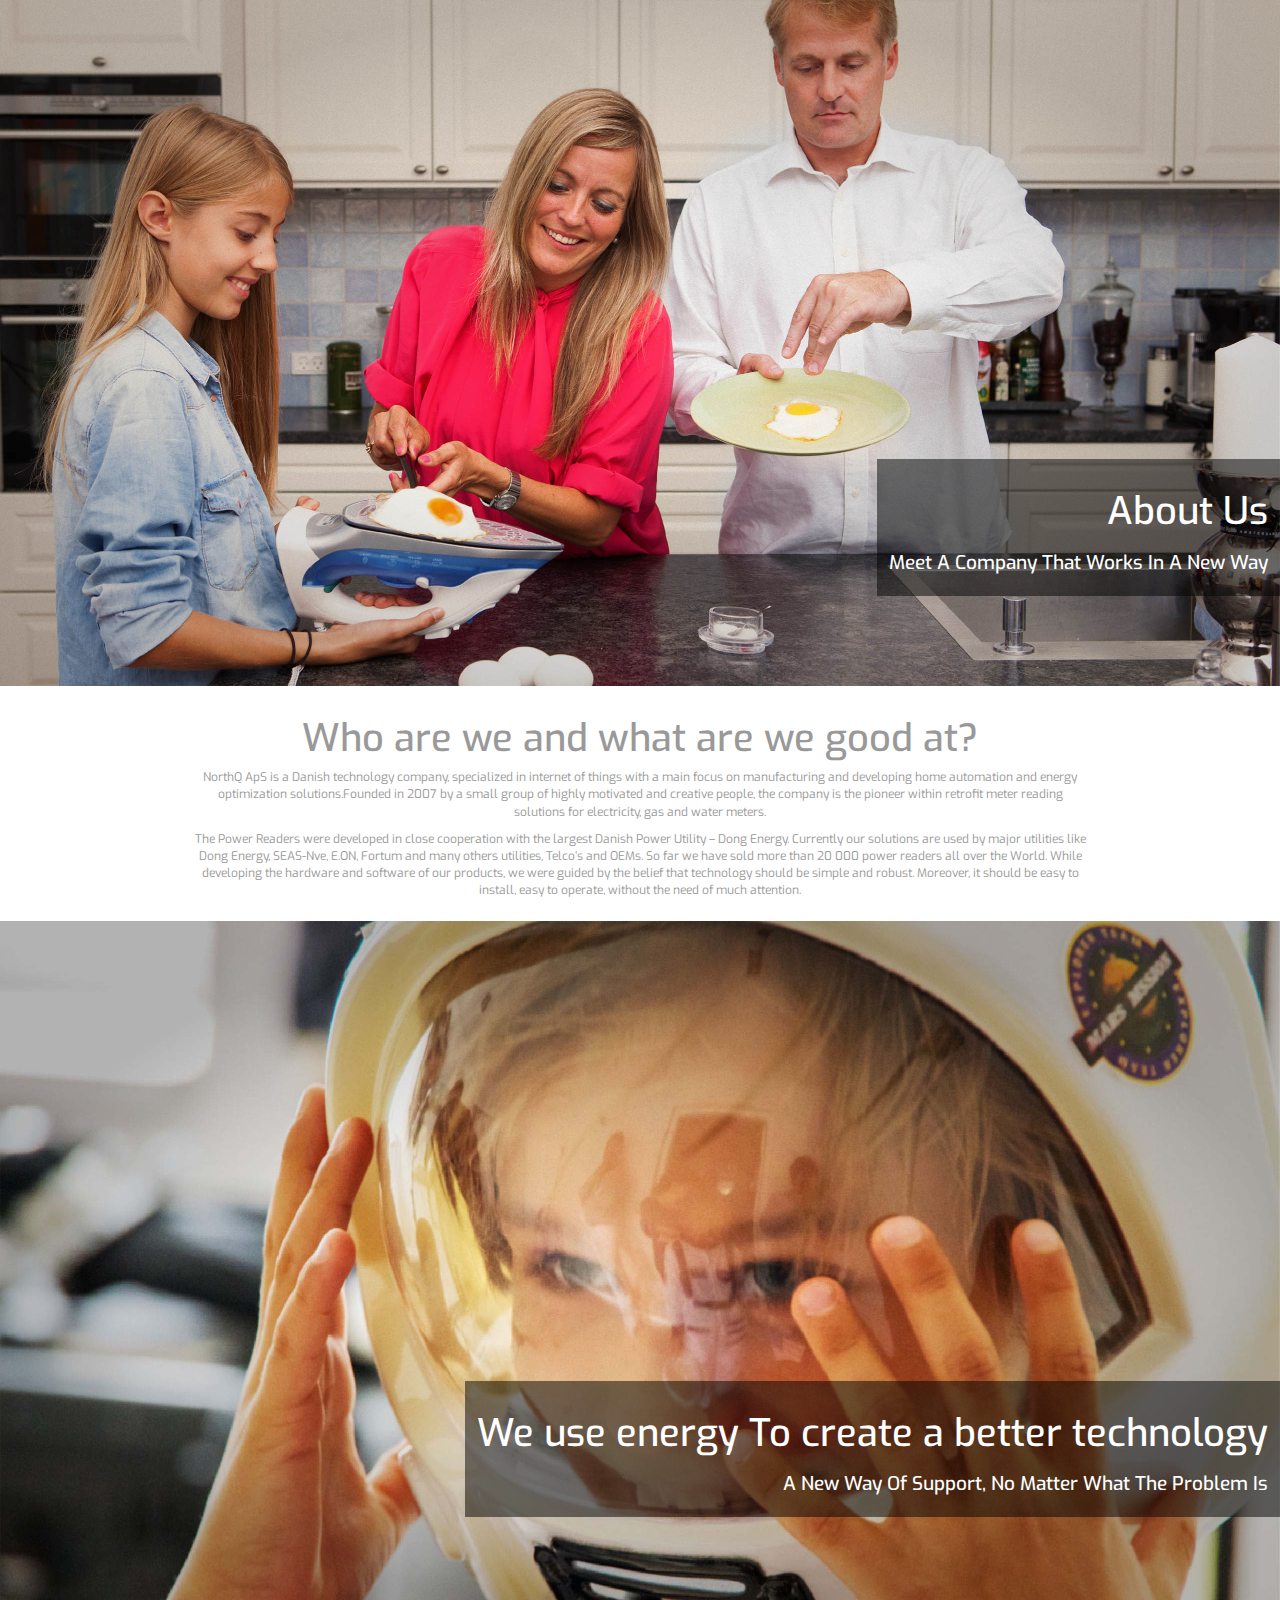
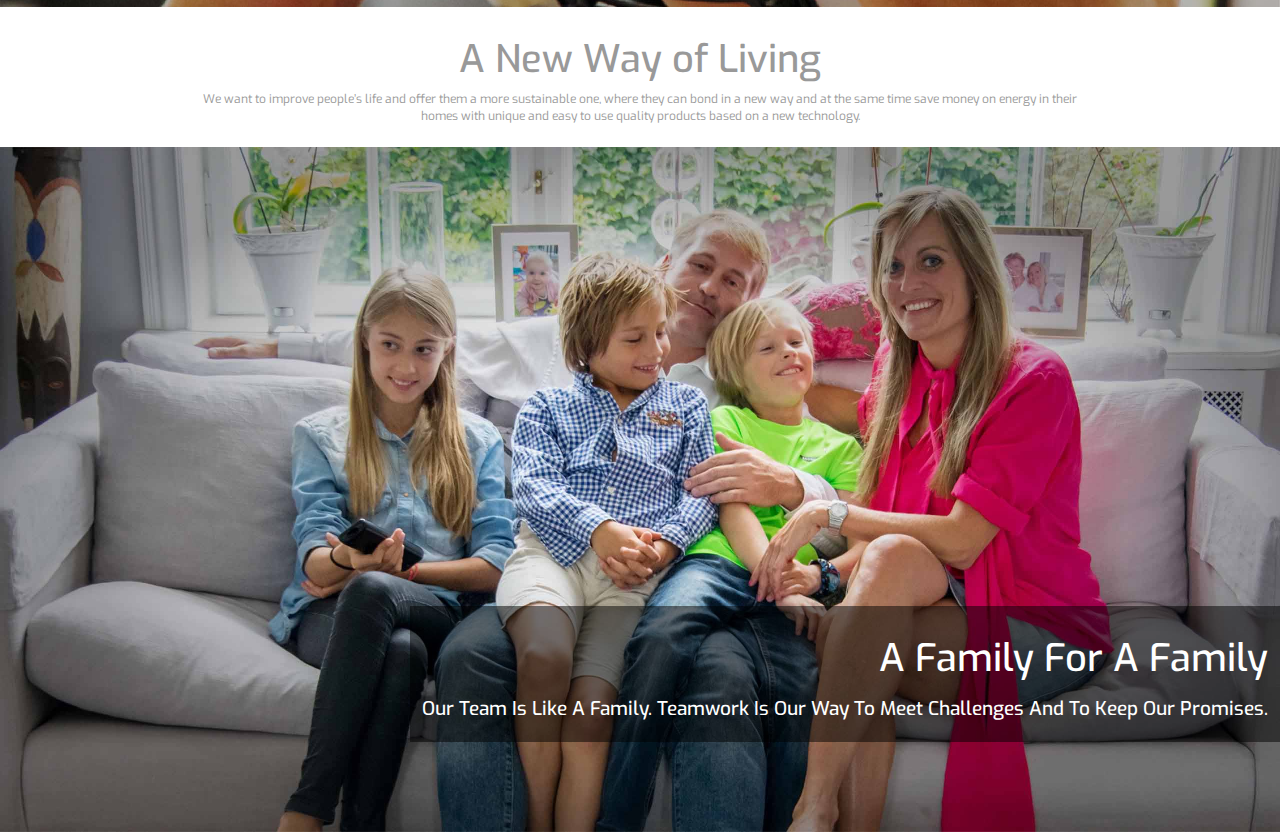
==== about.html @ 4a231ece "added pages, navigation on index" ====
<!DOCTYPE html>
<html lang="en">
  <head>
    <meta charset="utf-8">
    <meta http-equiv="X-UA-Compatible" content="IE=edge">
    <meta name="viewport" content="width=device-width, initial-scale=1">
    <!-- The above 3 meta tags *must* come first in the head; any other head content must come *after* these tags -->
    <title>About Us</title>

    <!-- Bootstrap -->
    <link href="css/bootstrap.min.css" rel="stylesheet">
    <link rel="stylesheet" type="text/css" href="css/style.css">
    <link href="https://fonts.googleapis.com/css?family=Exo" rel="stylesheet">
    <!-- HTML5 shim and Respond.js for IE8 support of HTML5 elements and media queries -->
    <!-- WARNING: Respond.js doesn't work if you view the page via file:// -->
    <!--[if lt IE 9]>
      <script src="https://oss.maxcdn.com/html5shiv/3.7.3/html5shiv.min.js"></script>
      <script src="https://oss.maxcdn.com/respond/1.4.2/respond.min.js"></script>
    <![endif]-->
  </head>
  <body>
      <div class="slide">

        <div class="slideText">
          <h1>About Us</h1>
          <h3>Meet A Company That Works In A New Way</h3>
        </div>
        
        <img src="images/about1.jpg">
      </div>

      <div class="developers">
        <h1>Who are we and what are we good at?</h1>
        <p>NorthQ ApS is a Danish technology company, specialized in internet of things with a main focus on manufacturing and developing home automation and energy optimization solutions.Founded in 2007 by a small group of highly motivated and creative people, the company is the pioneer within retrofit meter reading solutions for electricity, gas and water meters. </p>
        <p>The Power Readers were developed in close cooperation with the largest Danish Power Utility – Dong Energy. Currently our solutions are used by major utilities like Dong Energy, SEAS-Nve, E.ON, Fortum and many others utilities, Telco’s and OEMs. So far we have sold more than 20 000 power readers all over the World. While developing the hardware and software of our products, we were guided by the belief that technology should be simple and robust. Moreover, it should be easy to install, easy to operate, without the need of much attention.</p>
      </div>

      <div class="slide">

        <div class="slideText">
          <h1>We use energy To create a better technology</h1>
          <h3>A New Way Of Support, No Matter What The Problem Is</h3>
        </div>
        
        <img src="images/about2.jpg">
      </div>

      <div class="developers">
        <h1>A New Way of Living</h1>
        <p>We want to improve people’s life and offer them a more sustainable one, where they can bond in a new way and at the same time save money on energy in their homes with unique and easy to use quality products based on a new technology.</p>
      </div> 

        <div class="slide">

        <div class="slideText">
          <h1>A Family For A Family</h1>
          <h3>Our Team Is Like A Family. Teamwork Is Our Way To Meet Challenges And To Keep Our Promises.</h3>
        </div>
        
        <img src="images/about3.jpg">
      </div>

















    <!-- jQuery (necessary for Bootstrap's JavaScript plugins) -->
    <script src="https://ajax.googleapis.com/ajax/libs/jquery/1.12.4/jquery.min.js"></script>
    <!-- Include all compiled plugins (below), or include individual files as needed -->
    <script src="js/bootstrap.min.js"></script>
  </body>
</html>
---- css/style.css ----
html, body{
	box-sizing:border-box;
	margin: 0;
	padding: 0;
	font-family: 'Exo', sans-serif;
    font-weight: 400;
    font-size: 12px;
}
h1{
	font-size: 38px;
}
h2{
	font-size: 21px;
}
h3{
	font-size: 19px;
}
h4{
	font-size: 16px;
}
h5{
	font-size: 15px;
}

#logo{
	height: auto;
	width: 70px;
}
.navbar-default {
  background-color: #005eb8;
  border-color: #005eb8;
  margin-bottom: 0px;
  border-radius: 0px;
}
.navbar-default .navbar-brand {
  color: #ecf0f1;
}
.navbar-default .navbar-brand:hover,
.navbar-default .navbar-brand:focus {
  color: #ffffff;
}
.navbar-default .navbar-text {
  color: #ecf0f1;
}
.navbar-default .navbar-nav > li > a {
  color: #ecf0f1;
}
.navbar-default .navbar-nav > li > a:hover,
.navbar-default .navbar-nav > li > a:focus {
  color: #ffffff;
}
.navbar-default .navbar-nav > li > .dropdown-menu {
  background-color: #005eb8;
}
.navbar-default .navbar-nav > li > .dropdown-menu > li > a {
  color: #ecf0f1;
}
.navbar-default .navbar-nav > li > .dropdown-menu > li > a:hover,
.navbar-default .navbar-nav > li > .dropdown-menu > li > a:focus {
  color: #ffffff;
  background-color: #005eb8;
}
.navbar-default .navbar-nav > li > .dropdown-menu > li > .divider {
  background-color: #005eb8;
}
.navbar-default .navbar-nav .open .dropdown-menu > .active > a,
.navbar-default .navbar-nav .open .dropdown-menu > .active > a:hover,
.navbar-default .navbar-nav .open .dropdown-menu > .active > a:focus {
  color: #ffffff;
  background-color: #005eb8;
}
.navbar-default .navbar-nav > .active > a,
.navbar-default .navbar-nav > .active > a:hover,
.navbar-default .navbar-nav > .active > a:focus {
  color: #ffffff;
  background-color: #005eb8;
}
.navbar-default .navbar-nav > .open > a,
.navbar-default .navbar-nav > .open > a:hover,
.navbar-default .navbar-nav > .open > a:focus {
  color: #ffffff;
  background-color: #005eb8;
}
.navbar-default .navbar-toggle {
  border-color: #005eb8;
}
.navbar-default .navbar-toggle:hover,
.navbar-default .navbar-toggle:focus {
  background-color: #005eb8;
}
.navbar-default .navbar-toggle .icon-bar {
  background-color: #ecf0f1;
}
.navbar-default .navbar-collapse,
.navbar-default .navbar-form {
  border-color: #ecf0f1;
}
.navbar-default .navbar-link {
  color: #ecf0f1;
}
.navbar-default .navbar-link:hover {
  color: #ffffff;
}

@media (max-width: 767px) {
  .navbar-default .navbar-nav .open .dropdown-menu > li > a {
    color: #ecf0f1;
  }
  .navbar-default .navbar-nav .open .dropdown-menu > li > a:hover,
  .navbar-default .navbar-nav .open .dropdown-menu > li > a:focus {
    color: #ffffff;
  }
  .navbar-default .navbar-nav .open .dropdown-menu > .active > a,
  .navbar-default .navbar-nav .open .dropdown-menu > .active > a:hover,
  .navbar-default .navbar-nav .open .dropdown-menu > .active > a:focus {
    color: #ffffff;
    background-color: #005eb8;
  }
}


.slide{
	max-height: 100vh;
	position: relative;
	overflow: hidden;
}
.slideText{
	text-align: right;
	display: inline-block;
	color: #fff;
	background-color: rgba(0,0,0,0.5);
	position: absolute;
	bottom: 0;
	right: 0;
	padding: 1em;
	margin-bottom: 7%;
}
.slide img{
	display: inline-block;
	width:100%;
	margin: 0 auto;
	min-height: 150px;
	
}
.iconSection{
	background-image: url("../images/iconsback.jpg");
	background-repeat: no-repeat;
	background-size: cover;
	padding-bottom: 50px;
}
.icon-image{
	padding-top: 50px;
}
.icon-text{
	text-align: center;
	color: #fff;
}

.improveSection{
	display: block;
	color: #999999;
	font-style: italic;
    padding-left:20px;
    padding-right:20px;
    text-align: center;
    padding-top: 30px;
    padding-bottom: 30px;

}

.saveSection{
	padding-top: 2em;
    padding-left:20px;
    padding-right:20px;
	text-align: center;
	background-color: #fff;
	width: 100vw;
	height: auto;
	font-size: 1.5em;
    line-height:200%;
    padding-bottom:2em;
}

.saveSection span{
	color: #999999;
}

.verticallyCentered{
	width: 2em;
	vertical-align: middle;	
}

.imageSaveSection{
	width:5em !important;
	vertical-align:text-bottom;       
}
.partners{
	text-align: center;
	color: #999999;
	padding-bottom: 3em;
}

.grayscale {
  max-width:100px;
  padding-top: 20px;
  filter: url("data:image/svg+xml;utf8,<svg xmlns=\'http://www.w3.org/2000/svg\'><filter id=\'grayscale\'><feColorMatrix type=\'matrix\' values=\'0.3333 0.3333 0.3333 0 0 0.3333 0.3333 0.3333 0 0 0.3333 0.3333 0.3333 0 0 0 0 0 1 0\'/></filter></svg>#grayscale"); 
/* Firefox 3.5+ */
  filter: gray; /* IE6-9 */
  -webkit-filter: grayscale(100%); /* Chrome 19+ & Safari 6+ */
}

.grayscale:hover {
  filter: none;
  -webkit-filter: grayscale(0%);

}
.kits{
	padding: 20px;
	color: #005eb8;
}
.kits h1{
	text-align: center;
	padding: 20px;
}
.kits-image{
	width: 100%;
	max-width: 300px;
	padding-top: 15px;
}
.kits-text{
}
.bottom-border{
	border-bottom: 2px solid #005eb8;
	padding-bottom: 20px;
	margin-bottom: 1em;
}
.developers{
	width: 70%;
	text-align: center;
	margin: 0 auto;
	color: #999;
	padding-top: 1em;
	padding-bottom: 1em;
}
.developers img{
	width: 100%;
}
.developers ul li{
	text-align: left;
}
.developers span{
	text-align: left;
}
.distributors-section{
	width: 70%;
	text-align: center;
	margin: 0 auto;
	color: #999;
	padding-top: 1em;
	padding-bottom: 1em;
}
.content-section{
	padding-top: 1em;
	padding-bottom: 1em;
}
.distributors-section a{
	color:#999;
}
.distributors-section p{
	text-align: left;
}
.distributors-section img{
	width: 100%;
	max-width: 300px;
	
}
.techspec{
	padding-left: 2em;
	color:#999;
}
.pdf-img{
	width: 40px;
	padding-bottom: 1em;
}
.text-center{
	text-align: center;
}
.footer{
	background-color: #005eb8;
	color: #fff;
	padding-top: 1em;
}
.footer ul{
	list-style: none;
}

@media and (max-width: 500px)
{
	.slideText h2{
	font-size: 10px;
	}
	.slideText h4{
	font-size: 7px;
	}
}
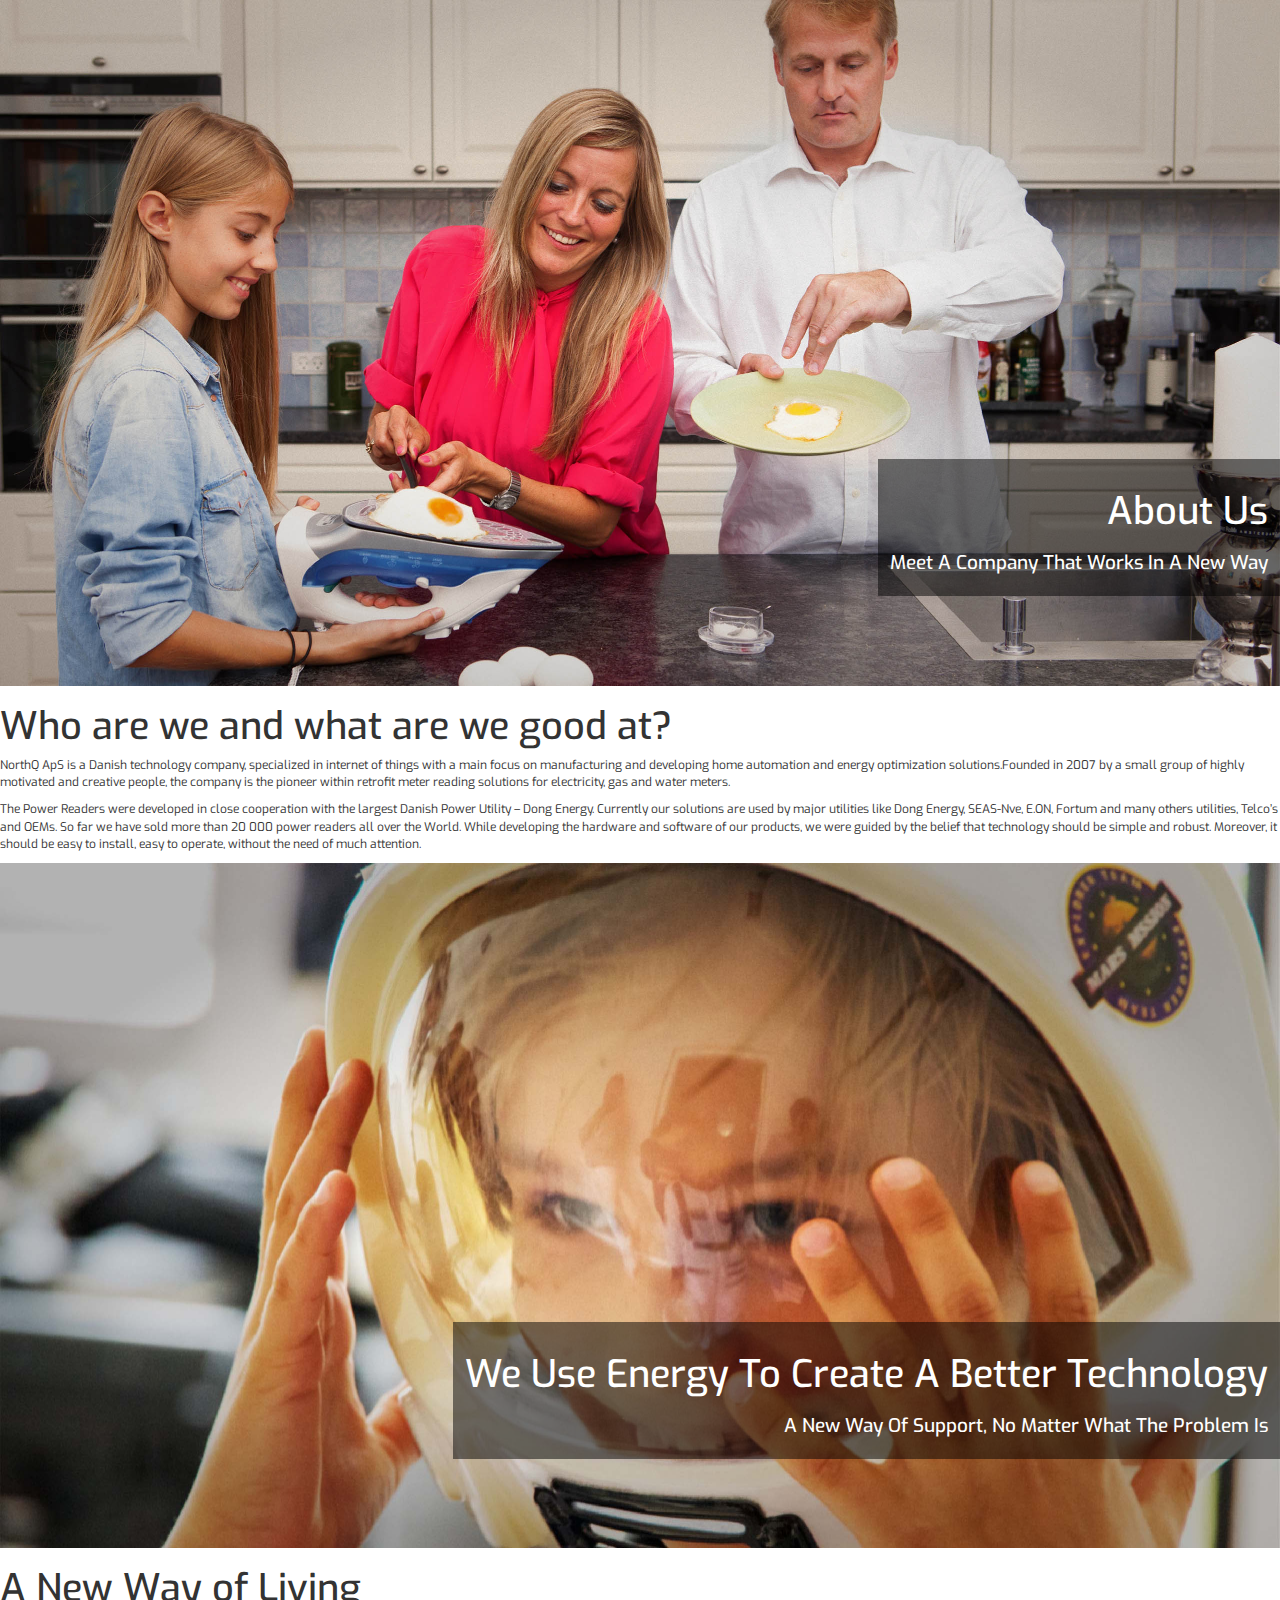
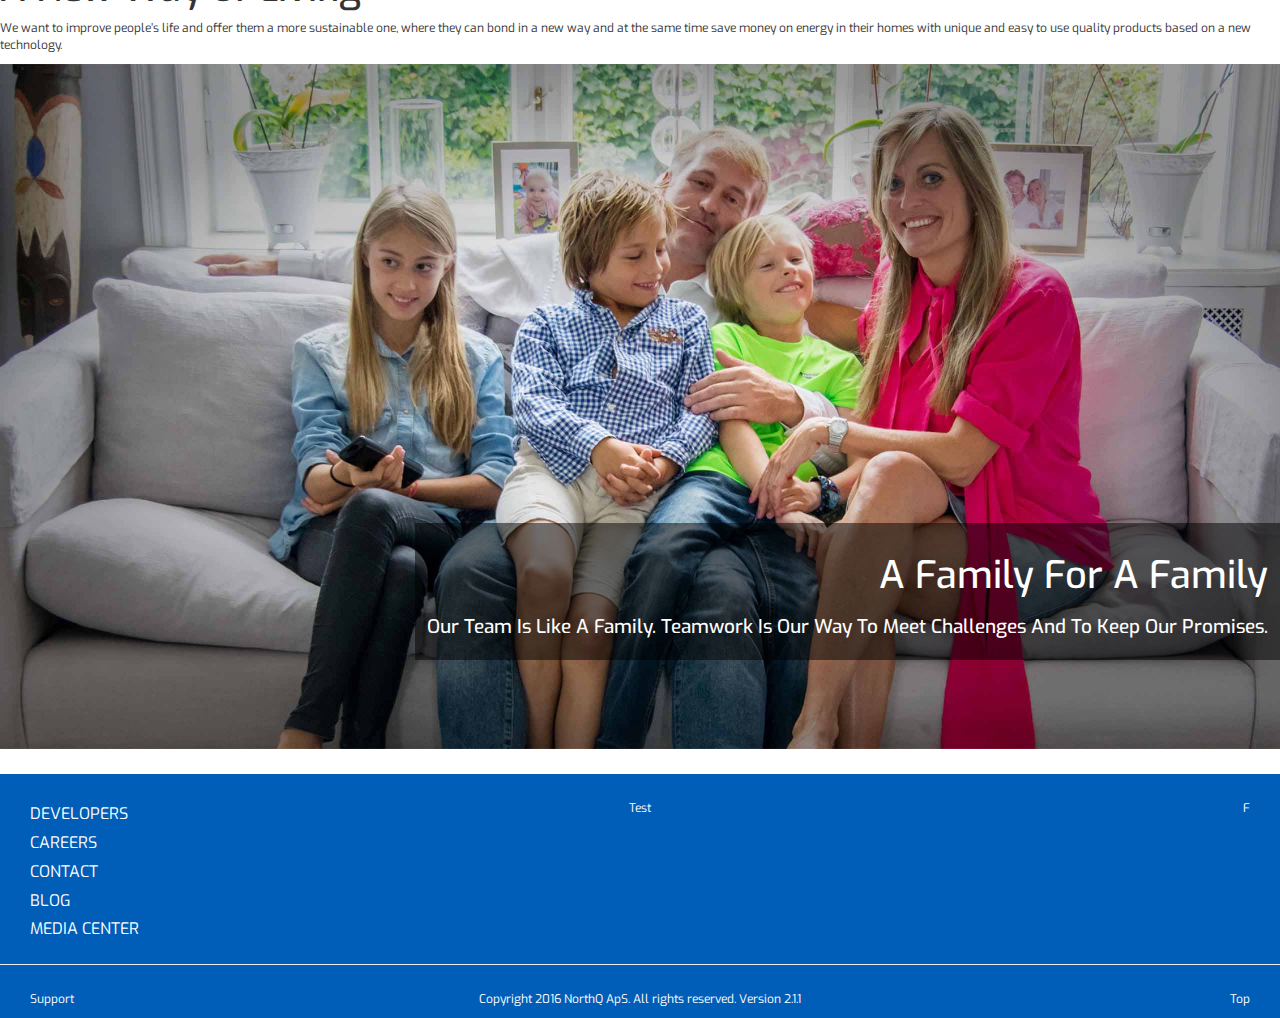
==== commit c560a570: "added footer on all pages" ====
--- a/about.html
+++ b/about.html
@@ -65,7 +65,37 @@
 
 
 
-
+      <div class="footer">
+      <div class="row">
+        <div class="col-md-4 col-sm-4">
+            <li><a href="developers.html">Developers</a></li>
+            <li><a href="careers.html">Careers</a></li>
+            <li><a href="contact.html">Contact</a></li>
+            <li><a href="#">Blog</a></li>
+            <li><a href="media_center.html">Media Center</a></li>
+        </div>
+        
+        <div class="col-md-4 col-sm-4">
+          Test
+        </div>
+        
+        <div class="col-md-4 col-sm-4">
+          F
+        </div>
+      </div>
+      <hr>
+      <div class="row">
+        <div class="col-md-4 col-sm-4">
+          <p>Support</p>
+        </div>
+        <div class="col-md-4 col-sm-4">
+          <p>Copyright 2016 NorthQ ApS. All rights reserved. Version 2.1.1
+        </div>
+        <div class="col-md-4 col-sm-4">
+          <p>Top</p>
+        </div>
+      </div>
+    </div>
 
 
 
--- a/css/style.css
+++ b/css/style.css
@@ -5,120 +5,66 @@
 	font-family: 'Exo', sans-serif;
     font-weight: 400;
     font-size: 12px;
+    overflow-x: hidden;
 }
 h1{
-	font-size: 38px;
+	font-size: 3.16em;
 }
 h2{
-	font-size: 21px;
+	font-size: 1.75em;
 }
 h3{
-	font-size: 19px;
+	font-size: 1.58em;
 }
 h4{
-	font-size: 16px;
+	font-size: 1.33em;
 }
 h5{
-	font-size: 15px;
+	font-size: 1.25em;
 }
 
 #logo{
 	height: auto;
-	width: 70px;
-}
-.navbar-default {
-  background-color: #005eb8;
-  border-color: #005eb8;
-  margin-bottom: 0px;
-  border-radius: 0px;
-}
-.navbar-default .navbar-brand {
-  color: #ecf0f1;
-}
-.navbar-default .navbar-brand:hover,
-.navbar-default .navbar-brand:focus {
-  color: #ffffff;
-}
-.navbar-default .navbar-text {
-  color: #ecf0f1;
-}
-.navbar-default .navbar-nav > li > a {
-  color: #ecf0f1;
-}
-.navbar-default .navbar-nav > li > a:hover,
-.navbar-default .navbar-nav > li > a:focus {
-  color: #ffffff;
-}
-.navbar-default .navbar-nav > li > .dropdown-menu {
-  background-color: #005eb8;
-}
-.navbar-default .navbar-nav > li > .dropdown-menu > li > a {
-  color: #ecf0f1;
-}
-.navbar-default .navbar-nav > li > .dropdown-menu > li > a:hover,
-.navbar-default .navbar-nav > li > .dropdown-menu > li > a:focus {
-  color: #ffffff;
-  background-color: #005eb8;
-}
-.navbar-default .navbar-nav > li > .dropdown-menu > li > .divider {
-  background-color: #005eb8;
-}
-.navbar-default .navbar-nav .open .dropdown-menu > .active > a,
-.navbar-default .navbar-nav .open .dropdown-menu > .active > a:hover,
-.navbar-default .navbar-nav .open .dropdown-menu > .active > a:focus {
-  color: #ffffff;
-  background-color: #005eb8;
-}
-.navbar-default .navbar-nav > .active > a,
-.navbar-default .navbar-nav > .active > a:hover,
-.navbar-default .navbar-nav > .active > a:focus {
-  color: #ffffff;
-  background-color: #005eb8;
-}
-.navbar-default .navbar-nav > .open > a,
-.navbar-default .navbar-nav > .open > a:hover,
-.navbar-default .navbar-nav > .open > a:focus {
-  color: #ffffff;
-  background-color: #005eb8;
-}
-.navbar-default .navbar-toggle {
-  border-color: #005eb8;
-}
-.navbar-default .navbar-toggle:hover,
-.navbar-default .navbar-toggle:focus {
-  background-color: #005eb8;
-}
-.navbar-default .navbar-toggle .icon-bar {
-  background-color: #ecf0f1;
-}
-.navbar-default .navbar-collapse,
-.navbar-default .navbar-form {
-  border-color: #ecf0f1;
-}
-.navbar-default .navbar-link {
-  color: #ecf0f1;
-}
-.navbar-default .navbar-link:hover {
-  color: #ffffff;
-}
-
-@media (max-width: 767px) {
-  .navbar-default .navbar-nav .open .dropdown-menu > li > a {
-    color: #ecf0f1;
-  }
-  .navbar-default .navbar-nav .open .dropdown-menu > li > a:hover,
-  .navbar-default .navbar-nav .open .dropdown-menu > li > a:focus {
-    color: #ffffff;
-  }
-  .navbar-default .navbar-nav .open .dropdown-menu > .active > a,
-  .navbar-default .navbar-nav .open .dropdown-menu > .active > a:hover,
-  .navbar-default .navbar-nav .open .dropdown-menu > .active > a:focus {
-    color: #ffffff;
-    background-color: #005eb8;
-  }
-}
-
-
+	width: 100px;
+}
+.navbar-default{
+	background-color: #005eb8;
+	border: none;
+	height: 65px;
+}
+.navbar-custom{
+	background-color: #005eb8;
+	
+}
+.navbar-default .navbar-nav>li>a {
+	color: #fff;
+	text-transform: uppercase;
+}
+.navbar-default .navbar-nav>li>a:hover {
+	text-decoration: underline;
+	color: #fff;
+}
+.navbar-custom .navbar-nav > li > a:focus, .navbar-custom .navbar-nav > li > a {
+    color: #fff;
+    height: 70px;
+    font-size: 1.5em;
+    vertical-align: middle;
+    padding-top: 20px;
+}
+.navbar-custom .navbar-nav > li > a:hover{
+	background-color: #fff;
+	color: #005eb8;
+}
+.navbar-custom .navbar-nav > li > a:active{
+	color: #005eb8;
+	background-color: #fff;
+}
+.dropdown-toggle:active, .open .dropdown-toggle {
+	background:#FFF !important;
+	color:#000 !important;
+}
+
+/* Slide section */
 .slide{
 	max-height: 100vh;
 	position: relative;
@@ -134,14 +80,16 @@
 	right: 0;
 	padding: 1em;
 	margin-bottom: 7%;
+	text-transform: capitalize;
 }
 .slide img{
 	display: inline-block;
 	width:100%;
 	margin: 0 auto;
-	min-height: 150px;
 	
 }
+
+/* Icons Section */
 .iconSection{
 	background-image: url("../images/iconsback.jpg");
 	background-repeat: no-repeat;
@@ -157,26 +105,103 @@
 }
 
 .improveSection{
-	display: block;
+	height: 5em;
+	background-color: #ffffff;
+	display: flex;
+    justify-content: center; /* align horizontal */
+    align-items: center; /* align vertical */
+    font-size: 2em;
 	color: #999999;
 	font-style: italic;
     padding-left:20px;
     padding-right:20px;
+    line-height:150%;
+
+}
+
+/* Slider mobiles */
+.sliderMobiles {
+	height: 100vh;
+	background-image: url('../images/Slider 1.jpg');
+	background-repeat: no-repeat;
+	background-size: cover;
+	background-position: center top;
+	position: relative;
+	overflow: hidden;
+}
+.sliderMobilesText {
+	padding-top: 40vh;
+	padding-left: 165px;
+	color: #fff;
+}
+.sliderMobilesPlatforms {
+    position: absolute;
+    bottom: 8vh;
+    left: 165px;
+    color: white;
+}
+.platformsImages {
+    display: flex;
+}
+.windowsPlatform {
+    align-self: flex-end;
+    margin-right: 20px;
     text-align: center;
-    padding-top: 30px;
-    padding-bottom: 30px;
-
-}
-
+    line-height: 50px;
+}
+.macPlatform {
+    align-self: flex-end;
+    margin-right: 20px;
+    line-height: 50px;
+    text-align: center;
+}
+.androidPlatform{
+	align-self: flex-end;
+	line-height: 50px;
+	text-align: center;
+}
+.fade {
+	opacity: 1;
+}
+.fade img {
+	width: 100%;
+	height: auto;
+}
+.fade_element {
+	height: 100vh !important;
+}
+.slick-prev {
+	left: 100px !important;
+	top: 47vh !important;
+	z-index: 999;
+}
+.slick-next {
+	right: 100px !important;
+	top: 47vh !important;
+}
+.sliderMobileImage {
+	height: 45vh;
+	width: auto;
+	float: right;
+	margin-right: 200px;
+	margin-top: -100px;
+	padding-left: 50px;
+}
+img.mobileImage {
+	width: auto;
+	height: 100%;
+}
+
+/* Save section */
 .saveSection{
 	padding-top: 2em;
     padding-left:20px;
     padding-right:20px;
 	text-align: center;
 	background-color: #fff;
-	width: 100vw;
+	width: 100%;
 	height: auto;
-	font-size: 1.5em;
+	font-size: 2em;
     line-height:200%;
     padding-bottom:2em;
 }
@@ -197,11 +222,10 @@
 .partners{
 	text-align: center;
 	color: #999999;
-	padding-bottom: 3em;
 }
 
 .grayscale {
-  max-width:100px;
+  max-width:150px;
   padding-top: 20px;
   filter: url("data:image/svg+xml;utf8,<svg xmlns=\'http://www.w3.org/2000/svg\'><filter id=\'grayscale\'><feColorMatrix type=\'matrix\' values=\'0.3333 0.3333 0.3333 0 0 0.3333 0.3333 0.3333 0 0 0.3333 0.3333 0.3333 0 0 0 0 0 1 0\'/></filter></svg>#grayscale"); 
 /* Firefox 3.5+ */
@@ -214,92 +238,111 @@
   -webkit-filter: grayscale(0%);
 
 }
-.kits{
-	padding: 20px;
-	color: #005eb8;
-}
-.kits h1{
-	text-align: center;
-	padding: 20px;
-}
-.kits-image{
+
+/* Contact Page */
+.contactSlideTop {
+	background: url('../images/contact-back.jpg');
+	background-size:  cover;
+	height:  100vh;
+}
+.contactSLideText {
+	background:  none;
+}
+.contactIcons {
+	min-height: 100vh;
+	background: white;
+	padding: 35px 0;
+	text-align: center;
+}
+.contact-image {
+	width: 195px;
+	height: 195px;
+}
+.contactIcons img {
+    width: 45%;
+    height: auto;
+}
+.contact-text {
+	color: gray;
+}
+h2.contact-text {
+	font-size: 25pt;
+}
+p.contact-text {
+	font-size: 12pt;
+	min-height: 100px;
+}
+
+.contactMap{
 	width: 100%;
-	max-width: 300px;
-	padding-top: 15px;
-}
-.kits-text{
-}
-.bottom-border{
-	border-bottom: 2px solid #005eb8;
-	padding-bottom: 20px;
-	margin-bottom: 1em;
-}
-.developers{
-	width: 70%;
-	text-align: center;
-	margin: 0 auto;
-	color: #999;
-	padding-top: 1em;
-	padding-bottom: 1em;
-}
-.developers img{
-	width: 100%;
-}
-.developers ul li{
+	height: 100vh;
+    text-align: center;
+}
+.contactSlideText {
+    width: 90%;
+    height: 100%;
+    position: relative;
+    margin: 0 auto;
+    background: none; 
+}
+
+/* Footer */
+.footer {
+	background-color: #005eb8;
+	color: #fff;
+	margin-top: 25px;
+}
+.footer .row {
+    padding: 2% 30px 0;
+}
+.footer .row > div {
+    text-align: center;
+}
+.footer .row > div:first-child{
 	text-align: left;
 }
-.developers span{
-	text-align: left;
-}
-.distributors-section{
-	width: 70%;
-	text-align: center;
-	margin: 0 auto;
-	color: #999;
-	padding-top: 1em;
-	padding-bottom: 1em;
-}
-.content-section{
-	padding-top: 1em;
-	padding-bottom: 1em;
-}
-.distributors-section a{
-	color:#999;
-}
-.distributors-section p{
-	text-align: left;
-}
-.distributors-section img{
-	width: 100%;
-	max-width: 300px;
-	
-}
-.techspec{
-	padding-left: 2em;
-	color:#999;
-}
-.pdf-img{
-	width: 40px;
-	padding-bottom: 1em;
-}
-.text-center{
-	text-align: center;
-}
-.footer{
-	background-color: #005eb8;
-	color: #fff;
-	padding-top: 1em;
-}
-.footer ul{
-	list-style: none;
-}
-
-@media and (max-width: 500px)
-{
+.footer .row > div:last-child{
+	text-align: right;
+}
+.footer li {
+    list-style-type: none;
+    font-size: 16px;
+    text-transform: uppercase;
+    padding: 3px 0;
+}
+.footer a {
+	color: #fff;
+}
+.footer hr {
+	margin-bottom: 0;
+}
+
+/* Media Queries */
+
+@media (min-width: 768px) {
+	.navbar-brand {
+		margin-left: 0 !important;
+		margin-top: 5px;
+	}
+	.navbar-right {
+	    margin-right: 35px !important;
+	    font-size: 16px;
+	    padding: 7px 0;
+	}
+}
+@media all and (max-width: 768px) {
+	body {font-size: 10px;}
+}
+
+@media and (max-width: 500px) {
 	.slideText h2{
 	font-size: 10px;
 	}
 	.slideText h4{
 	font-size: 7px;
 	}
-} +}
+
+@media all and (max-width: 480px) {
+	body {font-size: 8px}
+}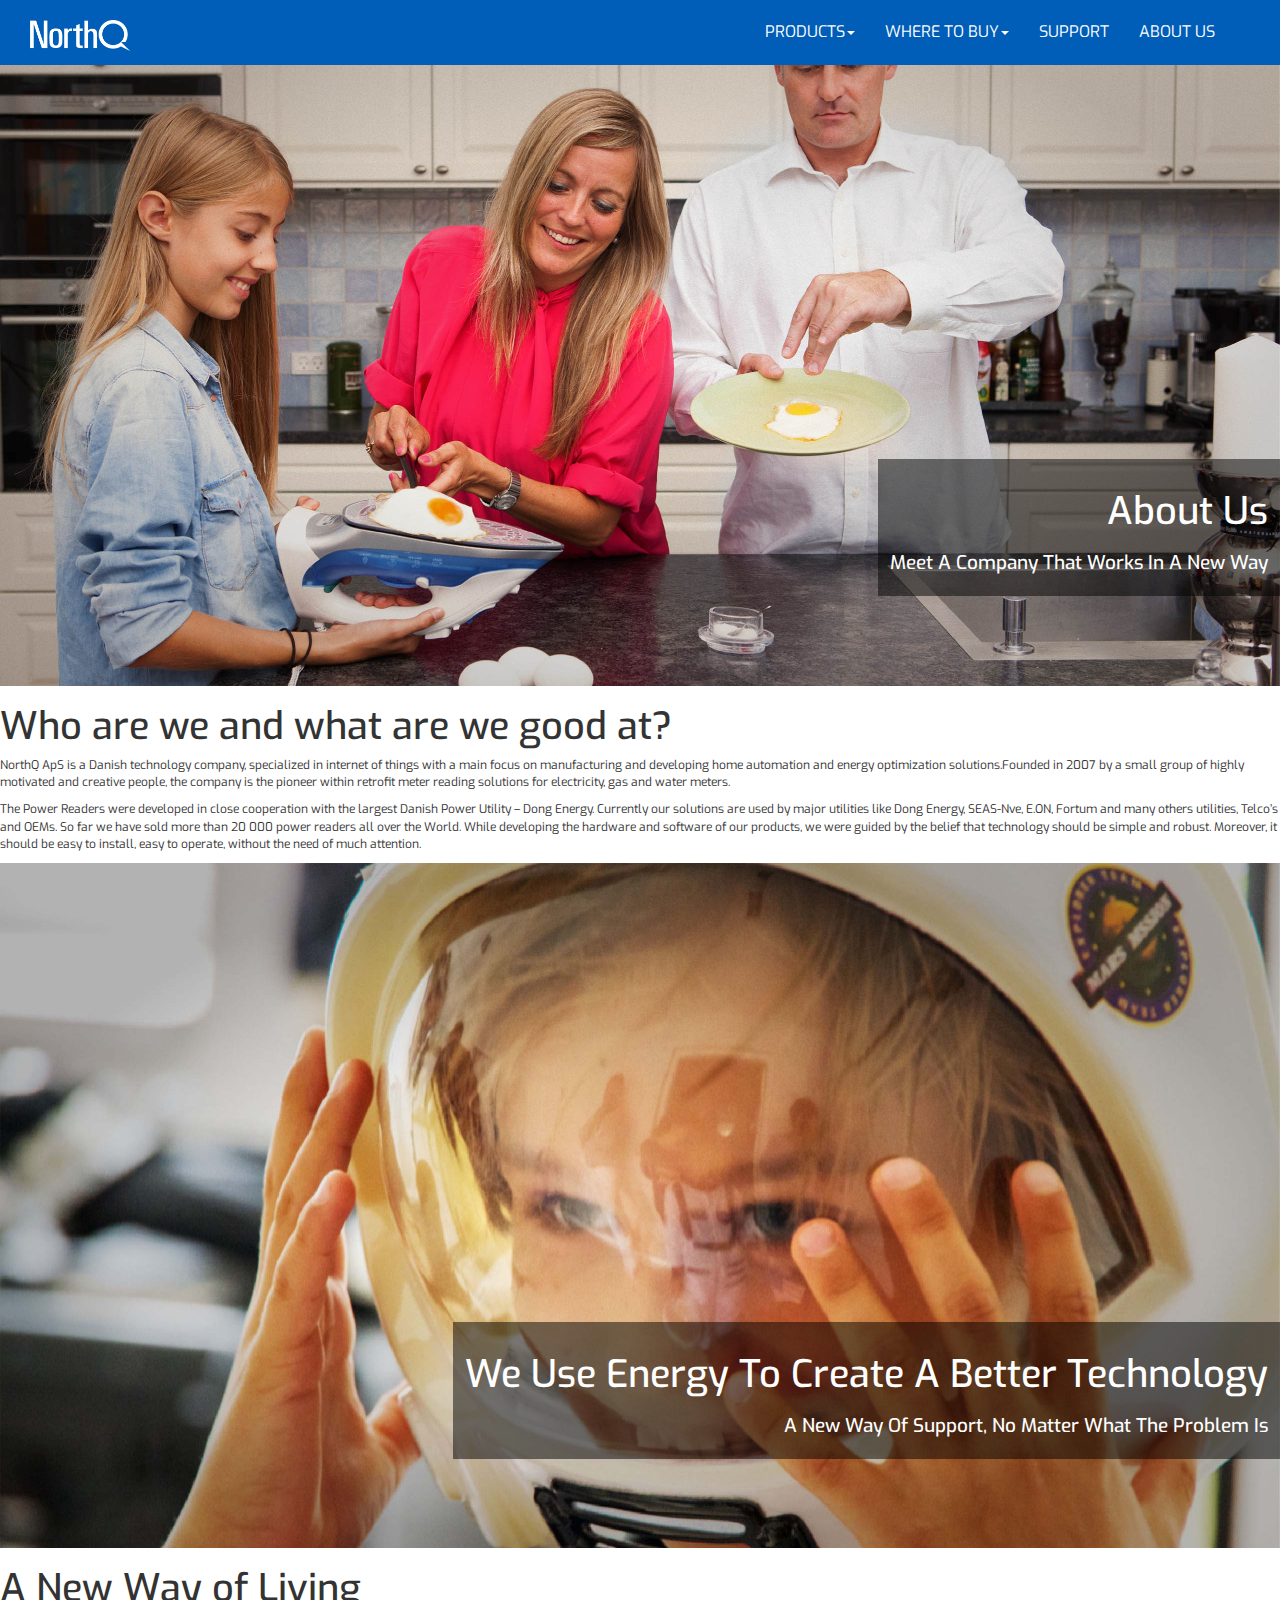
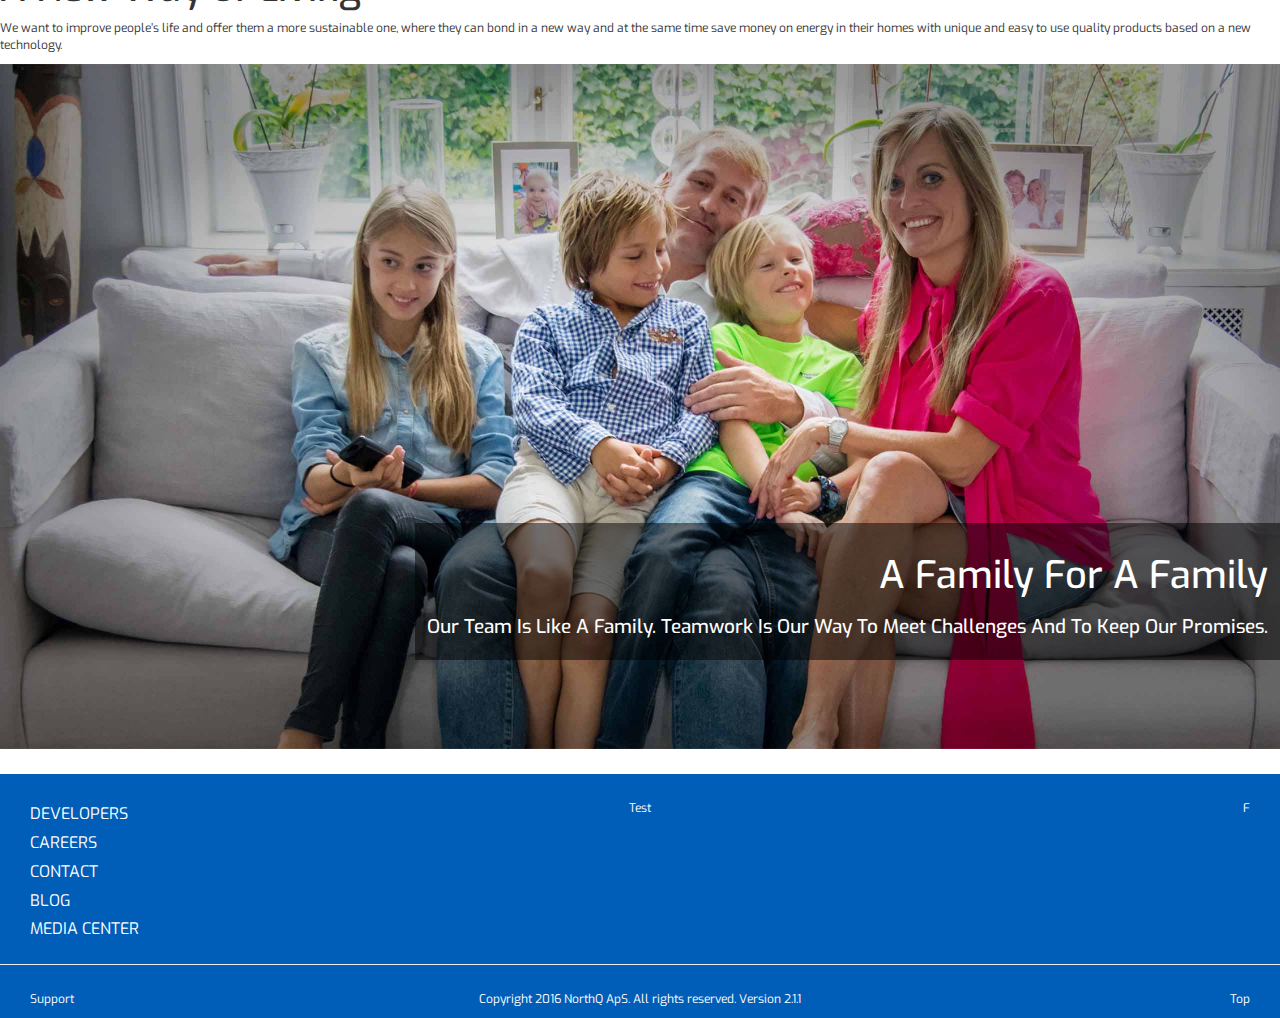
==== commit 8e0c4e82: "added navbar on all pages" ====
--- a/about.html
+++ b/about.html
@@ -19,6 +19,47 @@
     <![endif]-->
   </head>
   <body>
+
+  <nav class="navbar navbar-default navbar-fixed-top">
+  <div class="container-fluid">
+    <!-- Brand and toggle get grouped for better mobile display -->
+    <div class="navbar-header">
+      <button type="button" class="navbar-toggle collapsed" data-toggle="collapse" data-target="#bs-example-navbar-collapse-1" aria-expanded="false">
+        <span class="sr-only">Toggle navigation</span>
+        <span class="icon-bar"></span>
+        <span class="icon-bar"></span>
+        <span class="icon-bar"></span>
+      </button>
+      <a class="navbar-brand" href="index.html"><img id="logo" src="images/nq_logo.png"></a>
+    </div>
+
+    <!-- Collect the nav links, forms, and other content for toggling -->
+    <div class="collapse navbar-collapse" id="bs-example-navbar-collapse-1">
+      <ul class="nav navbar-nav navbar-right">
+        <li class="dropdown">
+          <a href="#" class="dropdown-toggle" data-toggle="dropdown" role="button" aria-haspopup="true" aria-expanded="false">Products<span class="caret"></span></a>
+          <ul class="dropdown-menu">
+            <li><a href="electricity_products.html">Electricity</a></li>
+            <li><a href="gas_products.html">Gas</a></li>
+            <li><a href="heating_products.html">Heating</a></li>
+            <li><a href="security_products.html">Security</a></li>
+          </ul>
+        </li>
+        <li class="dropdown">
+          <a href="#" class="dropdown-toggle" data-toggle="dropdown" role="button" aria-haspopup="true" aria-expanded="false">Where to buy<span class="caret"></span></a>
+          <ul class="dropdown-menu">
+            <li><a href="https://store.northq.com/" target="_blank">NorthQ Store</a></li>
+            <li><a href="distributors.html">Distributors</a></li>
+          </ul>
+        </li>
+        <li><a href="support.html">Support</a></li>
+        <li><a href="about.html">About Us</a></li>
+      </ul>
+    </div><!-- /.navbar-collapse -->
+  </div><!-- /.container-fluid -->
+</nav>
+
+
       <div class="slide">
 
         <div class="slideText">
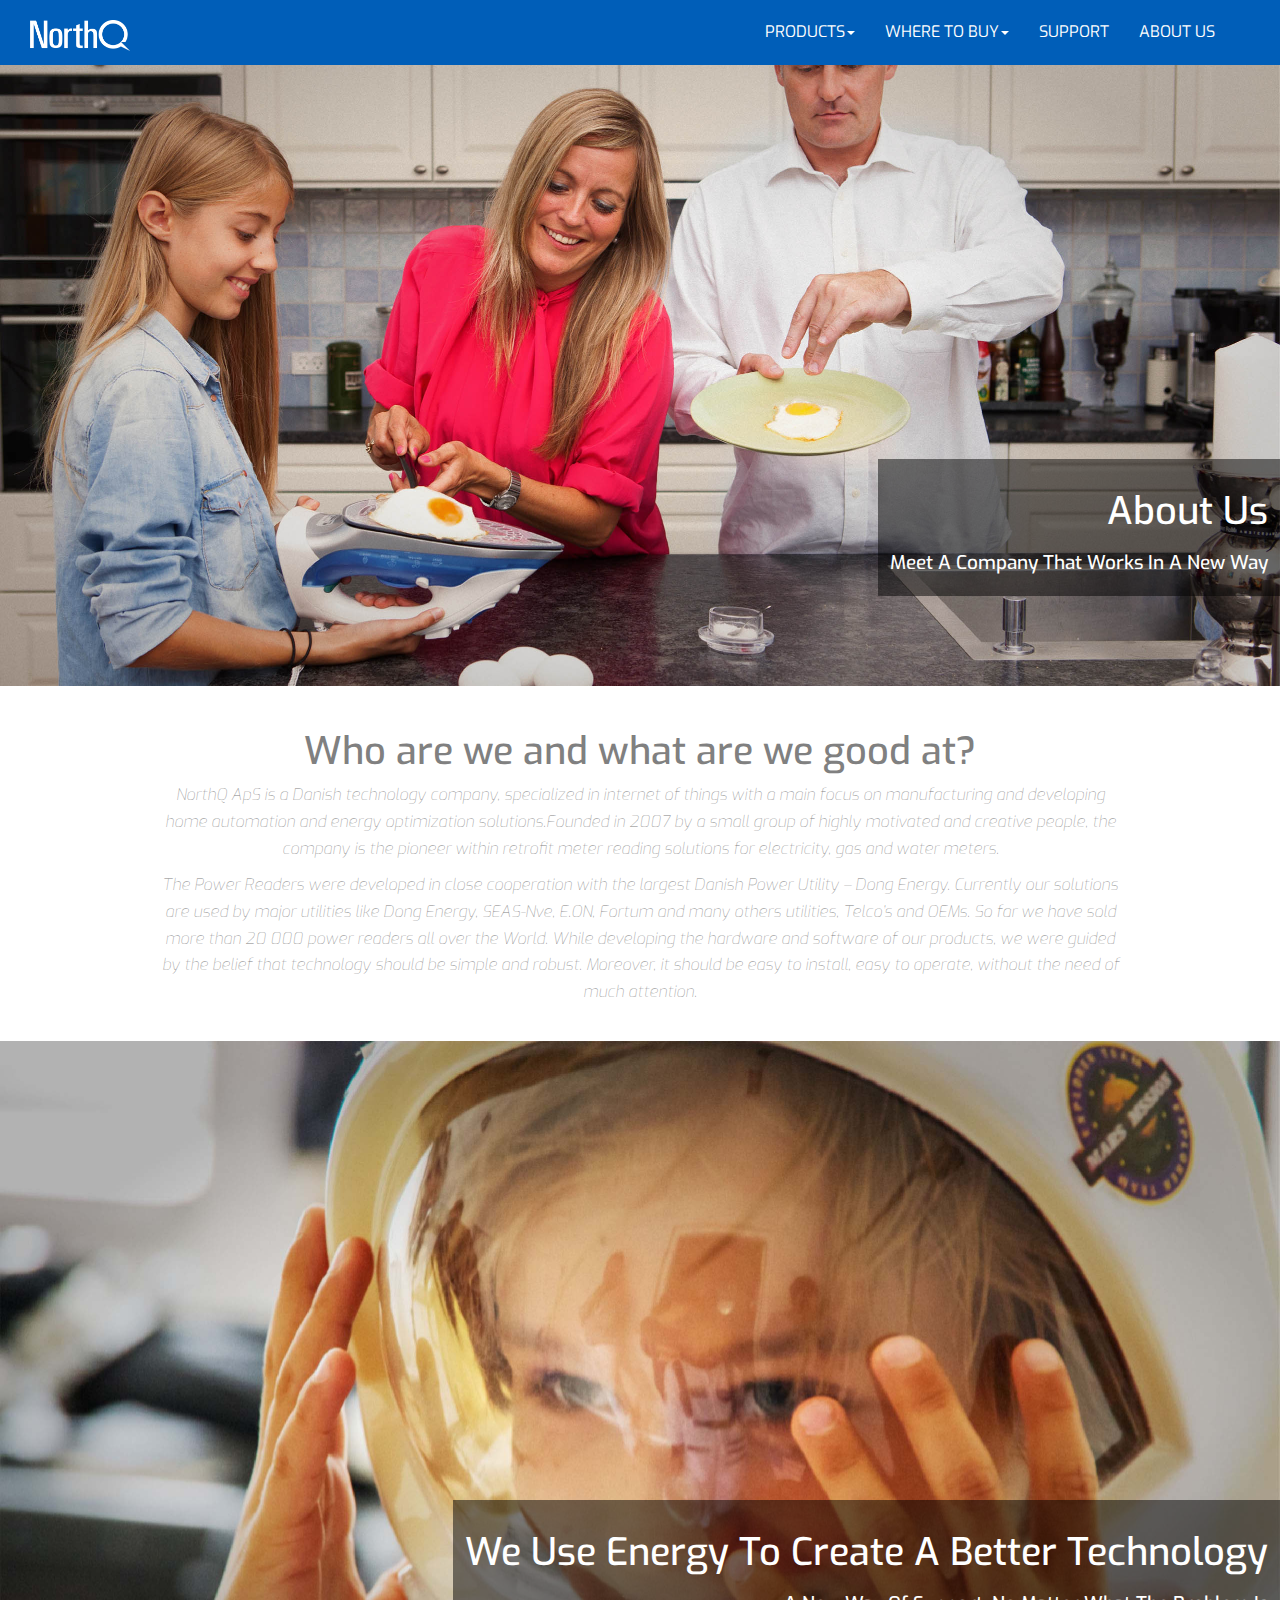
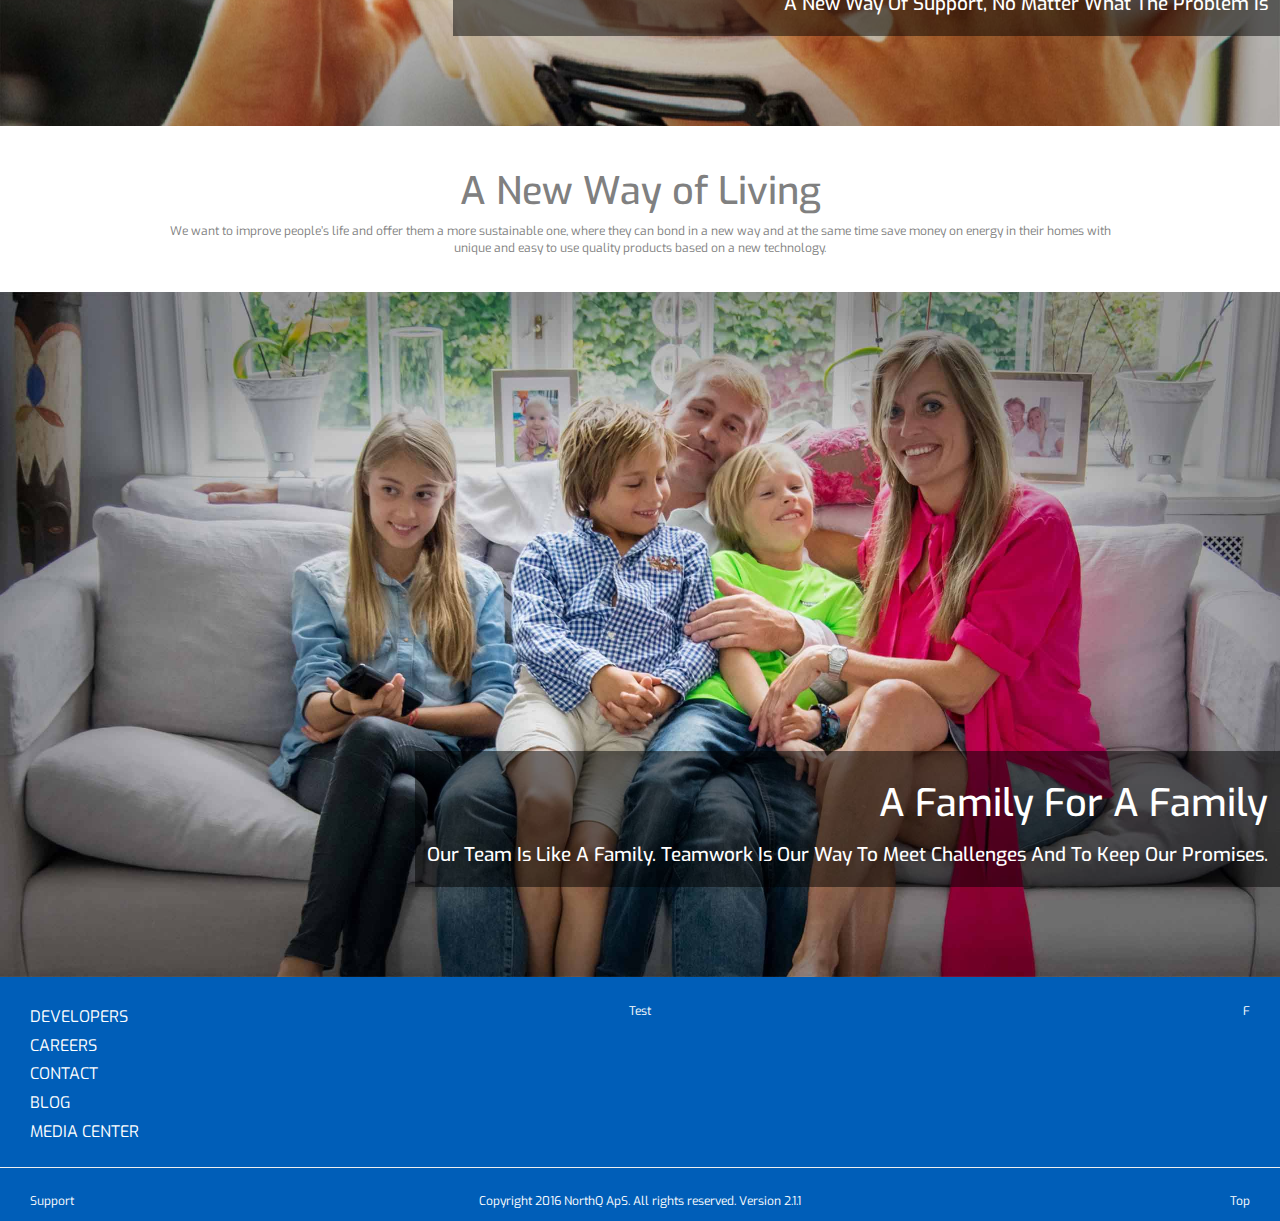
==== commit 9cdbce60: "updated navbar and text sections" ====
--- a/about.html
+++ b/about.html
@@ -72,8 +72,8 @@
 
       <div class="developers">
         <h1>Who are we and what are we good at?</h1>
-        <p>NorthQ ApS is a Danish technology company, specialized in internet of things with a main focus on manufacturing and developing home automation and energy optimization solutions.Founded in 2007 by a small group of highly motivated and creative people, the company is the pioneer within retrofit meter reading solutions for electricity, gas and water meters. </p>
-        <p>The Power Readers were developed in close cooperation with the largest Danish Power Utility – Dong Energy. Currently our solutions are used by major utilities like Dong Energy, SEAS-Nve, E.ON, Fortum and many others utilities, Telco’s and OEMs. So far we have sold more than 20 000 power readers all over the World. While developing the hardware and software of our products, we were guided by the belief that technology should be simple and robust. Moreover, it should be easy to install, easy to operate, without the need of much attention.</p>
+        <h5><i>NorthQ ApS is a Danish technology company, specialized in internet of things with a main focus on manufacturing and developing home automation and energy optimization solutions.Founded in 2007 by a small group of highly motivated and creative people, the company is the pioneer within retrofit meter reading solutions for electricity, gas and water meters.</i></h5>
+        <h5><i>The Power Readers were developed in close cooperation with the largest Danish Power Utility – Dong Energy. Currently our solutions are used by major utilities like Dong Energy, SEAS-Nve, E.ON, Fortum and many others utilities, Telco’s and OEMs. So far we have sold more than 20 000 power readers all over the World. While developing the hardware and software of our products, we were guided by the belief that technology should be simple and robust. Moreover, it should be easy to install, easy to operate, without the need of much attention.</i></h5>
       </div>
 
       <div class="slide">
--- a/css/style.css
+++ b/css/style.css
@@ -222,6 +222,7 @@
 .partners{
 	text-align: center;
 	color: #999999;
+	padding: 25px 0;
 }
 
 .grayscale {
@@ -239,6 +240,16 @@
 
 }
 
+/* Support */
+
+.developers {text-align: center;color:gray;padding:25px 0;width: 75%;margin: 0 auto;}
+.developers h2 {font-size: 25pt}
+.developers h5 {
+    font-weight: 100;
+    font-size: 12pt;
+    line-height: 20pt;
+}
+
 /* Contact Page */
 .contactSlideTop {
 	background: url('../images/contact-back.jpg');
@@ -290,7 +301,6 @@
 .footer {
 	background-color: #005eb8;
 	color: #fff;
-	margin-top: 25px;
 }
 .footer .row {
     padding: 2% 30px 0;
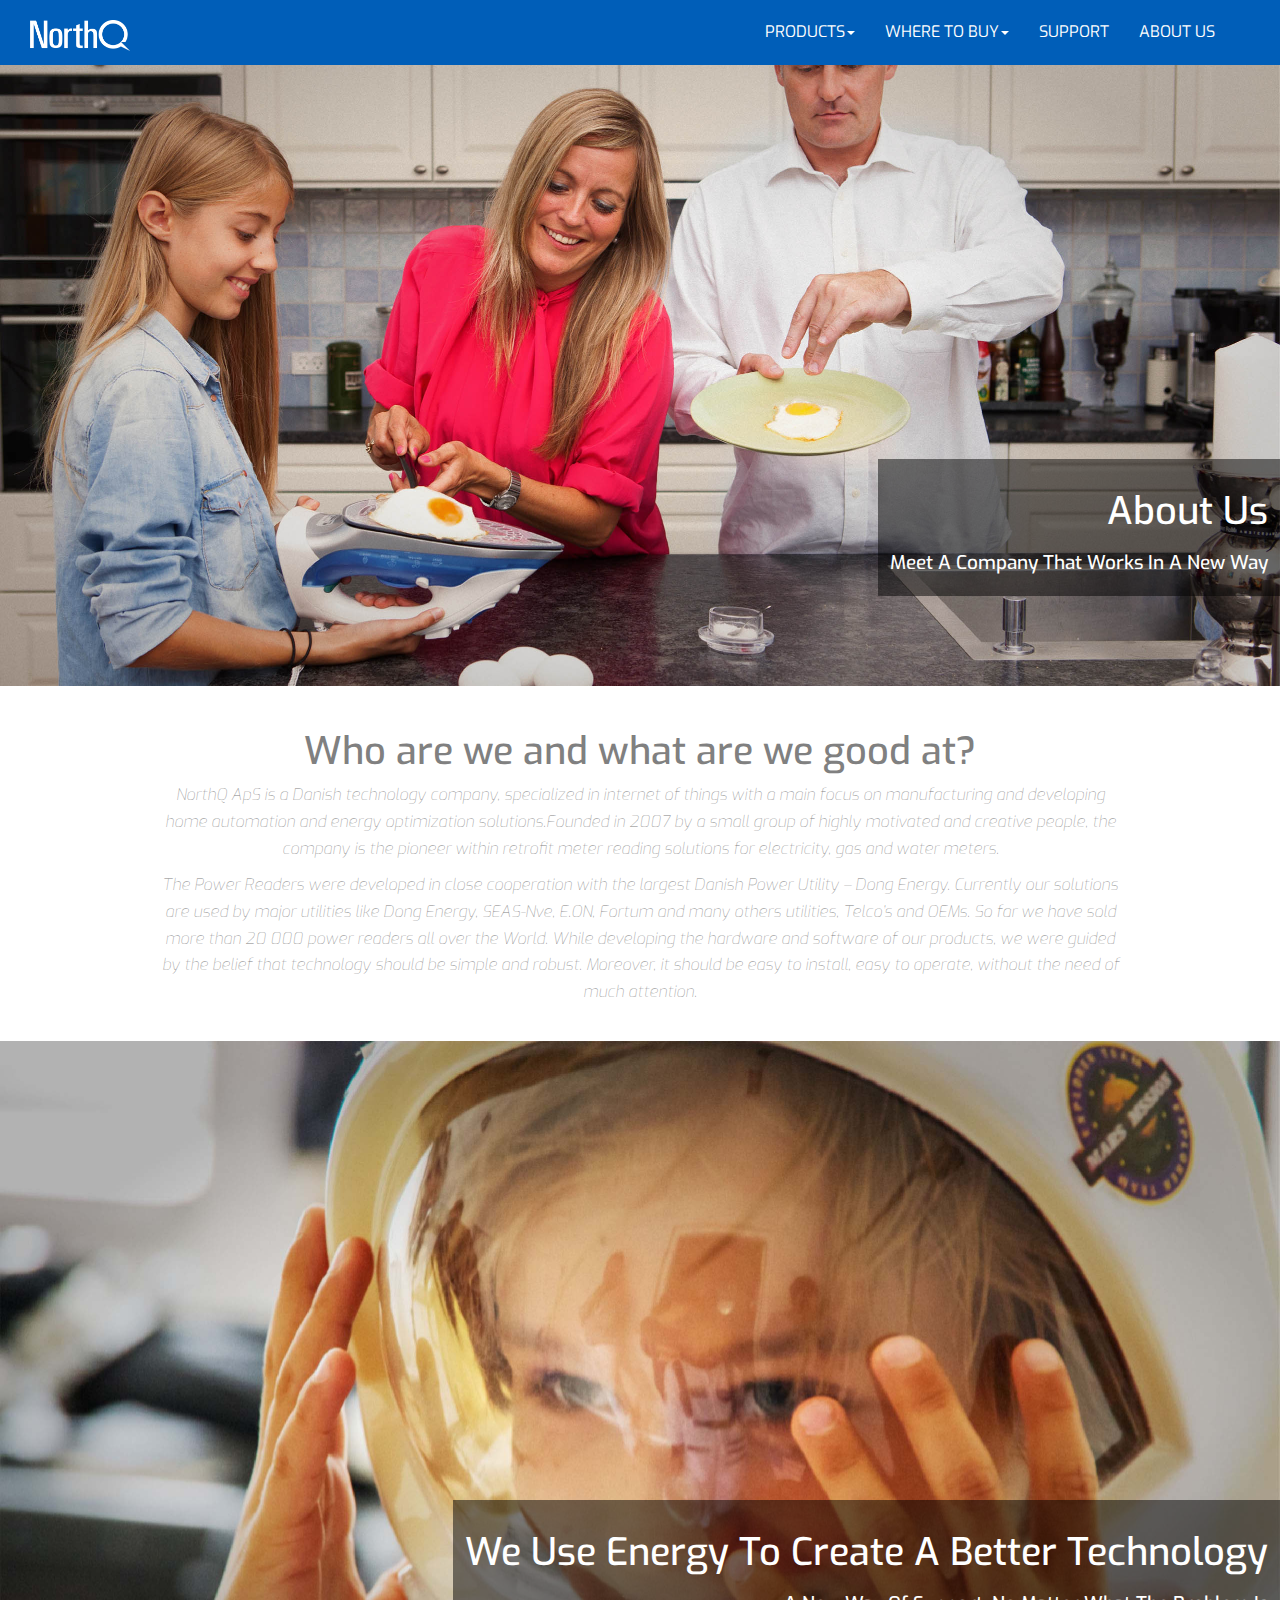
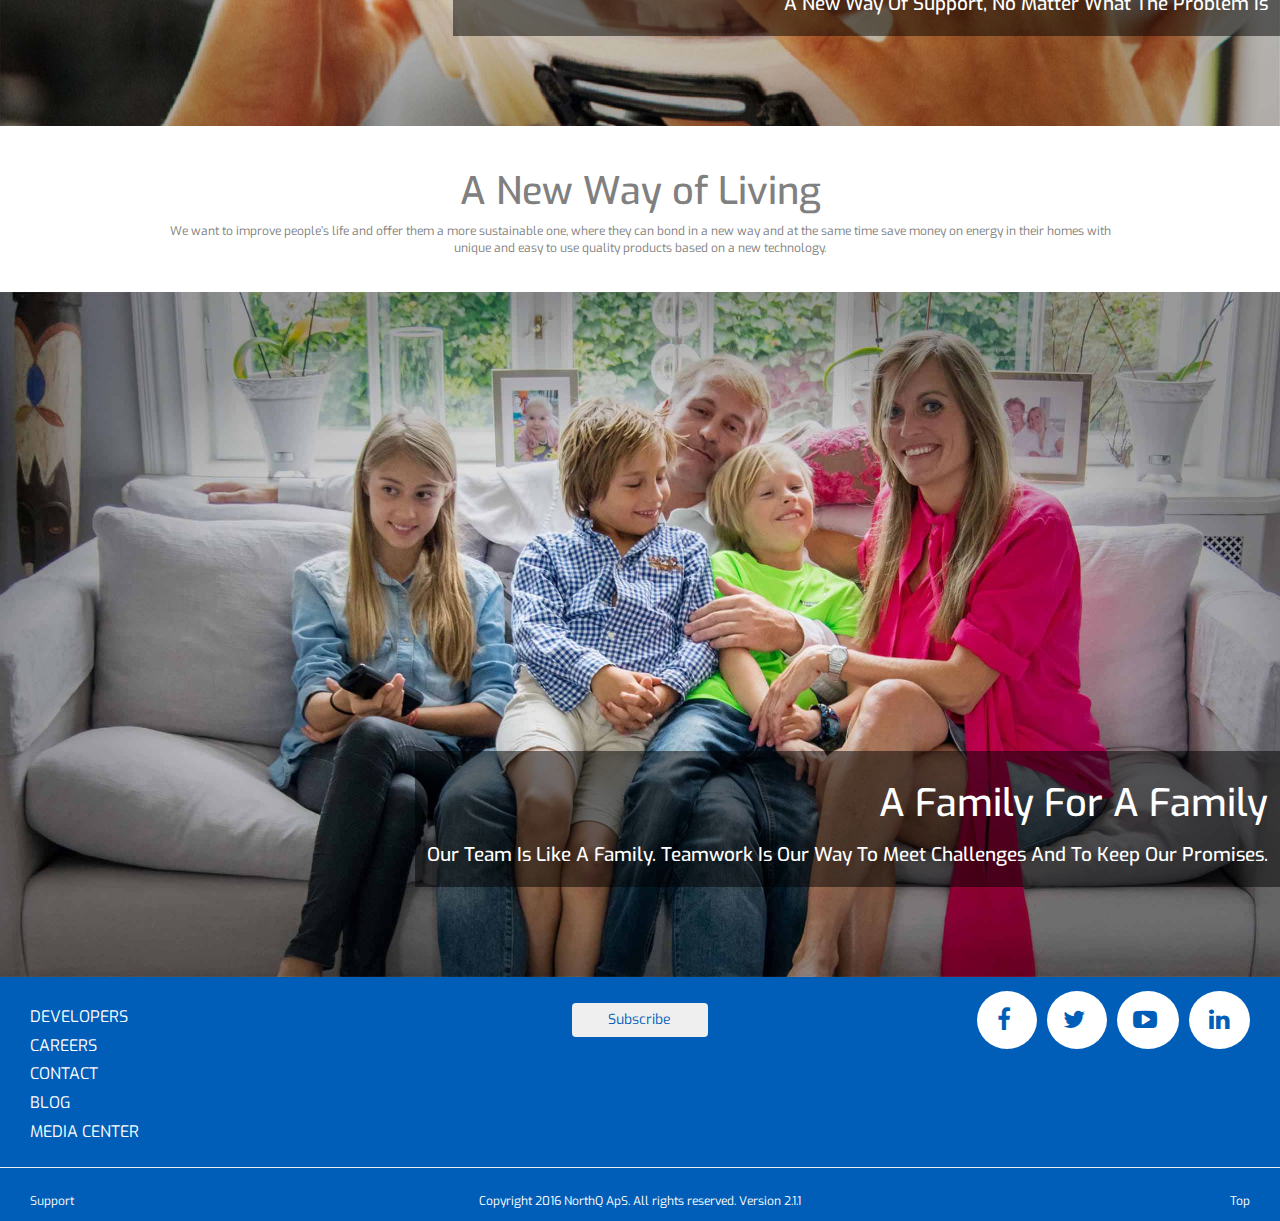
==== commit e4c5ac4f: "added fontawesome on all pages" ====
--- a/about.html
+++ b/about.html
@@ -11,6 +11,8 @@
     <link href="css/bootstrap.min.css" rel="stylesheet">
     <link rel="stylesheet" type="text/css" href="css/style.css">
     <link href="https://fonts.googleapis.com/css?family=Exo" rel="stylesheet">
+    <!--FontAwesome-->
+    <link rel="stylesheet" href="css/font-awesome.min.css">
     <!-- HTML5 shim and Respond.js for IE8 support of HTML5 elements and media queries -->
     <!-- WARNING: Respond.js doesn't work if you view the page via file:// -->
     <!--[if lt IE 9]>
@@ -117,11 +119,24 @@
         </div>
         
         <div class="col-md-4 col-sm-4">
-          Test
+          <a href="http://northq.us13.list-manage.com/subscribe/post?u=e12da1aff9cffb7bc84913688&id=0d994e063f" target="_blank">
+            <button class="btn button">Subscribe</button>
+          </a>
         </div>
         
         <div class="col-md-4 col-sm-4">
-          F
+          <a class="socialFooter" href="https://www.facebook.com/NorthQ-1423525051204109/" target="_blank" style="border-radius:100%;padding:13px 20px;font-size:24px;color:#005eb8;background-color:#ffffff">
+            <i class="fa fa-facebook"></i>
+          </a>
+          <a class="socialFooter" href="https://twitter.com/northq_aps" target="_blank" style="border-radius:100%;padding:13px 16px;font-size:24px;color:#005eb8;background-color:#ffffff">
+            <i class="fa fa-twitter"></i>
+          </a>
+          <a class="socialFooter" href="https://www.youtube.com/channel/UCygQNXai8dHFFJxTWGOLfQA/feed" target="_blank" style="border-radius:100%;padding:13px 16px;font-size:24px;color:#005eb8;background-color:#ffffff">
+            <i class="fa fa-youtube-play"></i>
+          </a>
+          <a class="socialFooter" href="https://www.linkedin.com/company/10266547?trk=tyah&amp;trkInfo=clickedVertical%3Acompany%2CclickedEntityId%3A10266547%2Cidx%3A2-1-2%2CtarId%3A1446106852450%2Ctas%3Anorthq" target="_blank" style="border-radius:100%;padding:13px 20px;font-size:24px;color:#005eb8;background-color:#ffffff">
+            <i class="fa fa-linkedin"></i>
+          </a>
         </div>
       </div>
       <hr>
@@ -133,7 +148,7 @@
           <p>Copyright 2016 NorthQ ApS. All rights reserved. Version 2.1.1
         </div>
         <div class="col-md-4 col-sm-4">
-          <p>Top</p>
+          <p><a href="#">Top</a></p>
         </div>
       </div>
     </div>
--- a/css/style.css
+++ b/css/style.css
@@ -326,6 +326,17 @@
 .footer hr {
 	margin-bottom: 0;
 }
+.button {
+	color: #005eb8;
+	width: 35%;
+}
+
+a.socialFooter {
+    margin-left: 10px;
+}
+a.socialFooter,a.socialFooter:hover {
+    text-decoration: none;
+}
 
 /* Media Queries */
 
